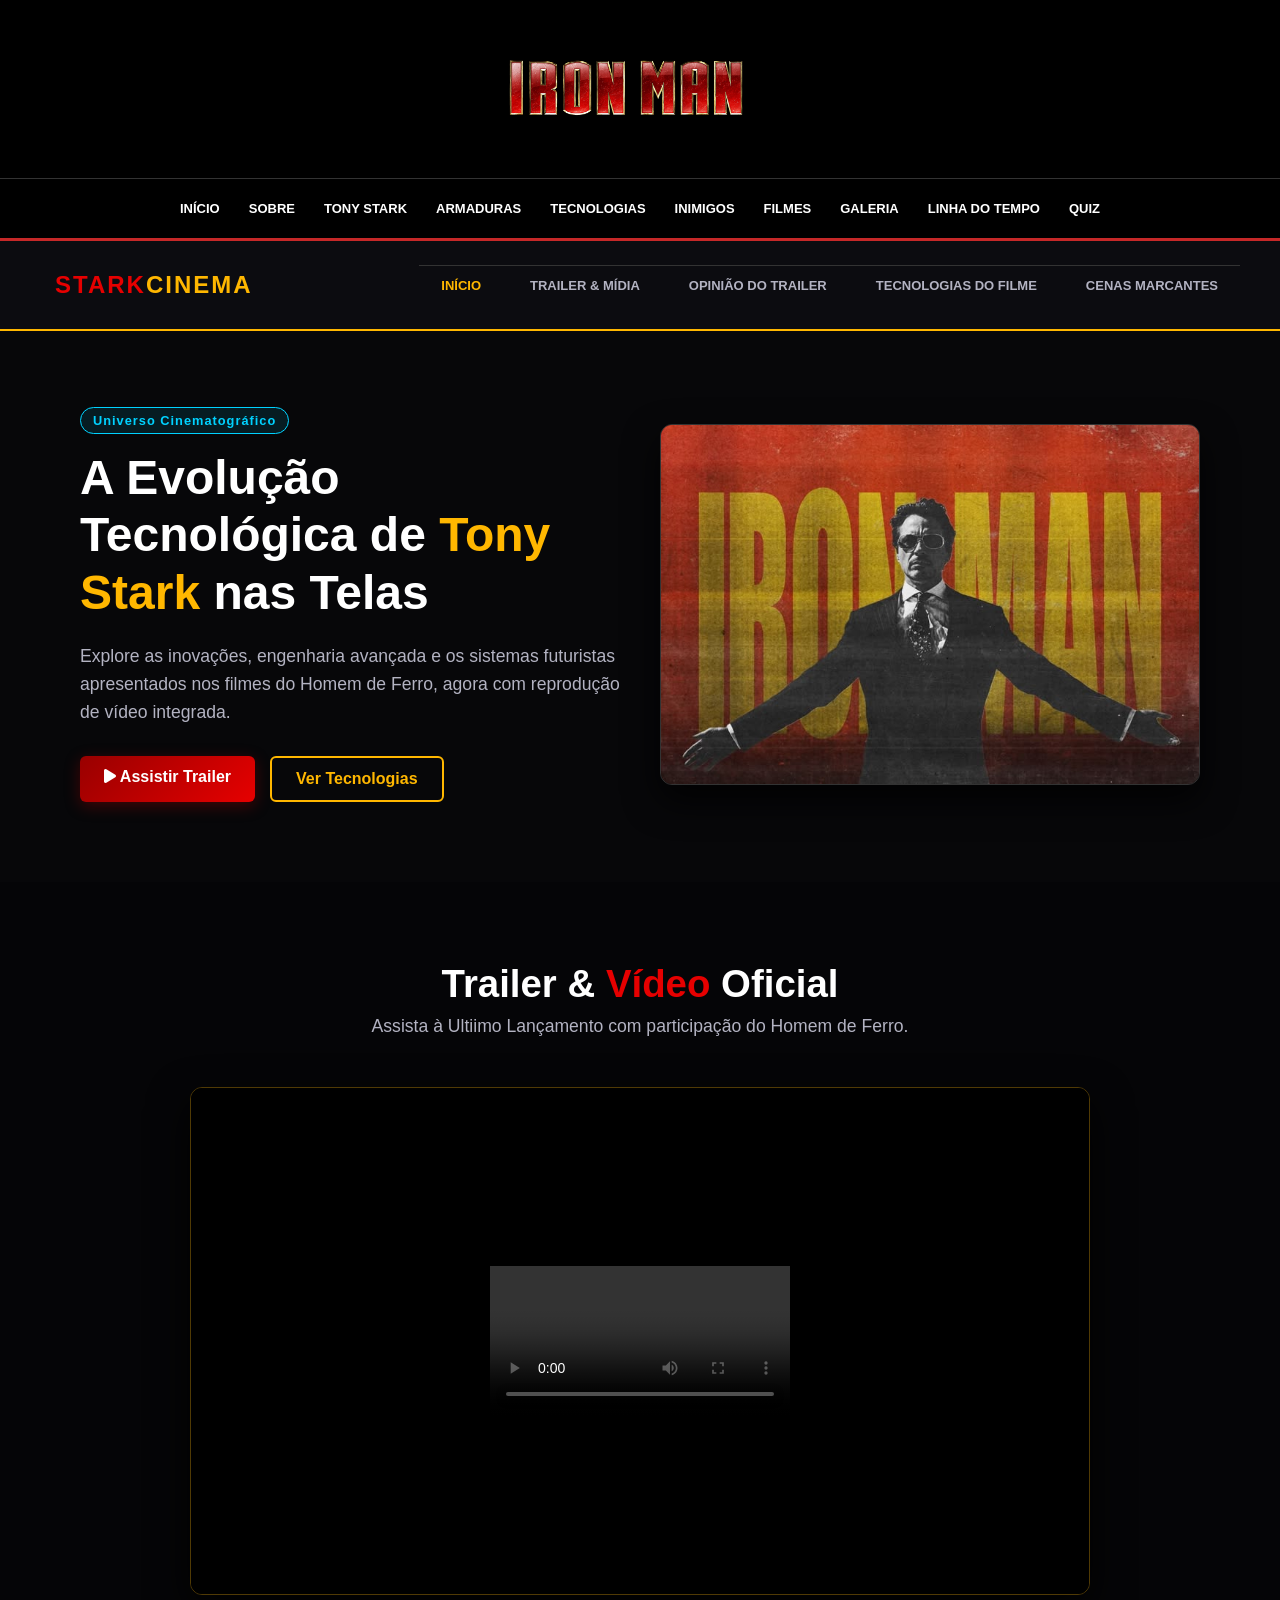
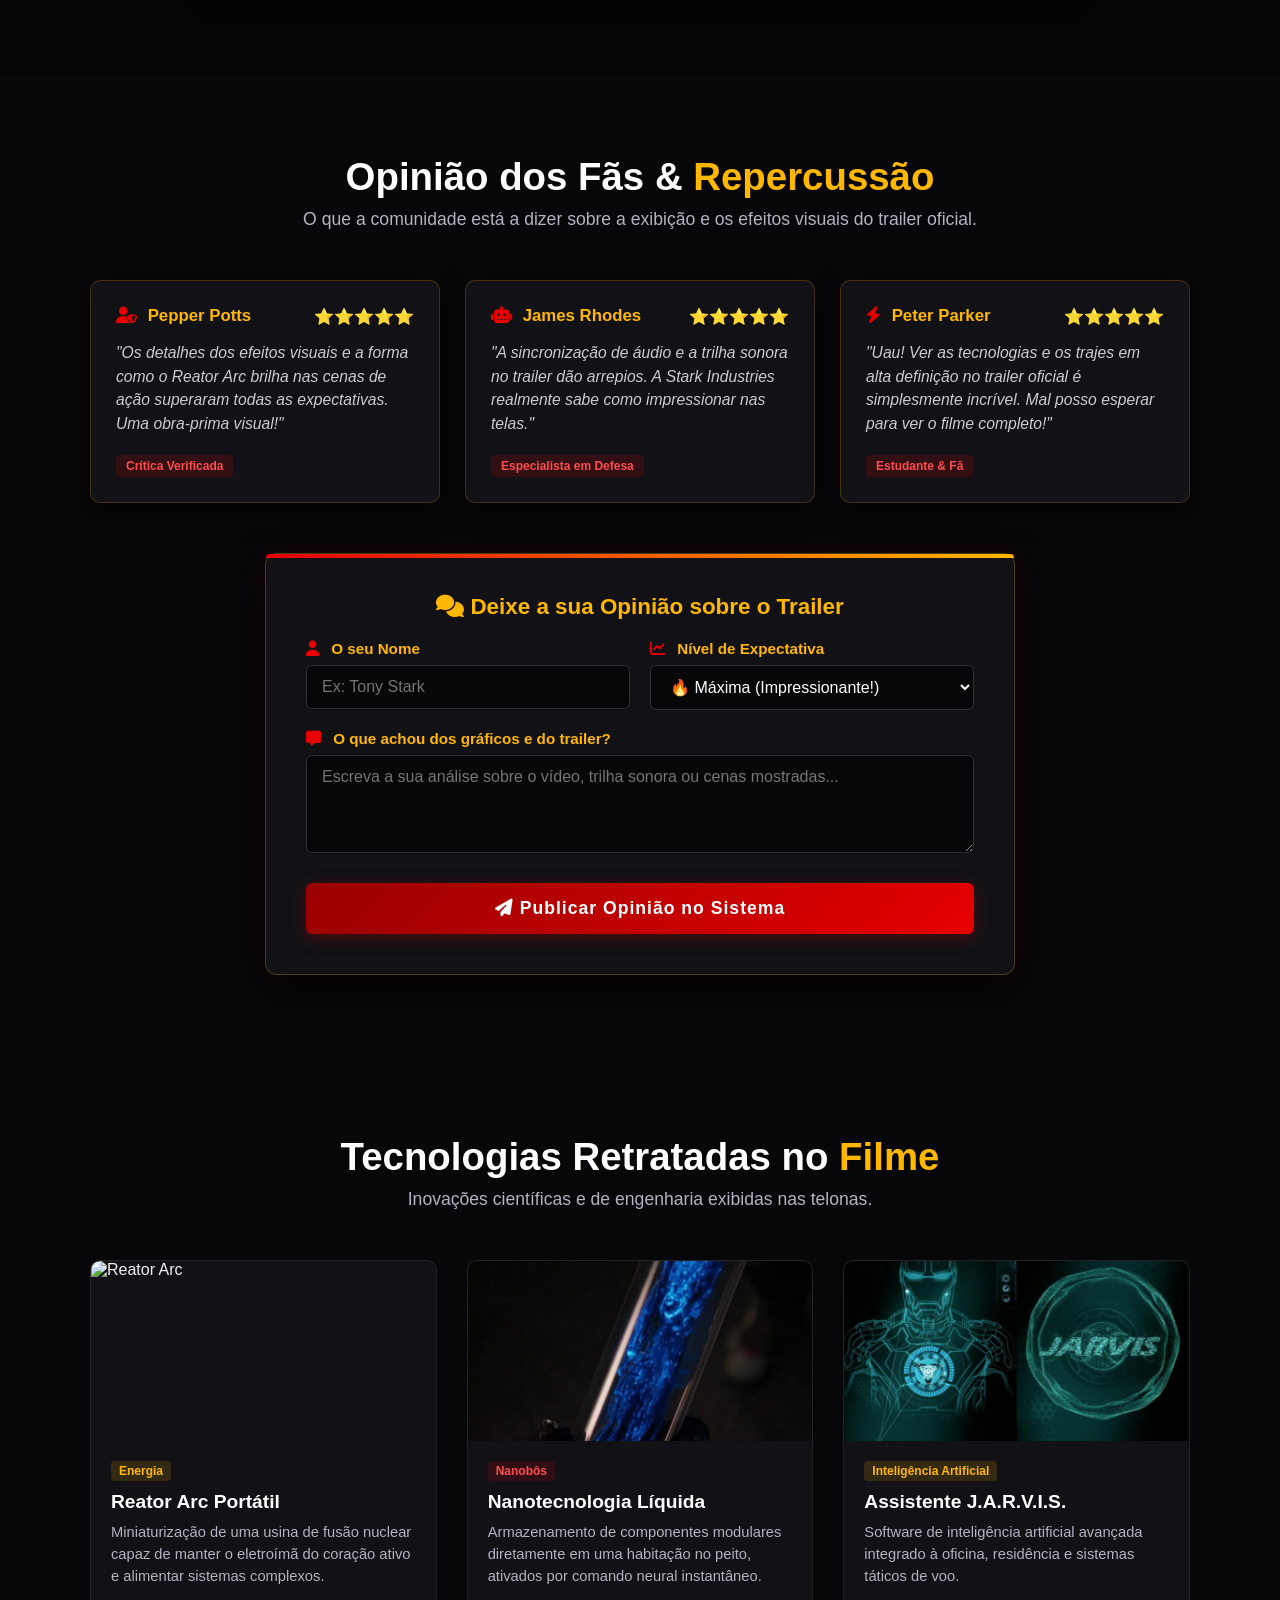
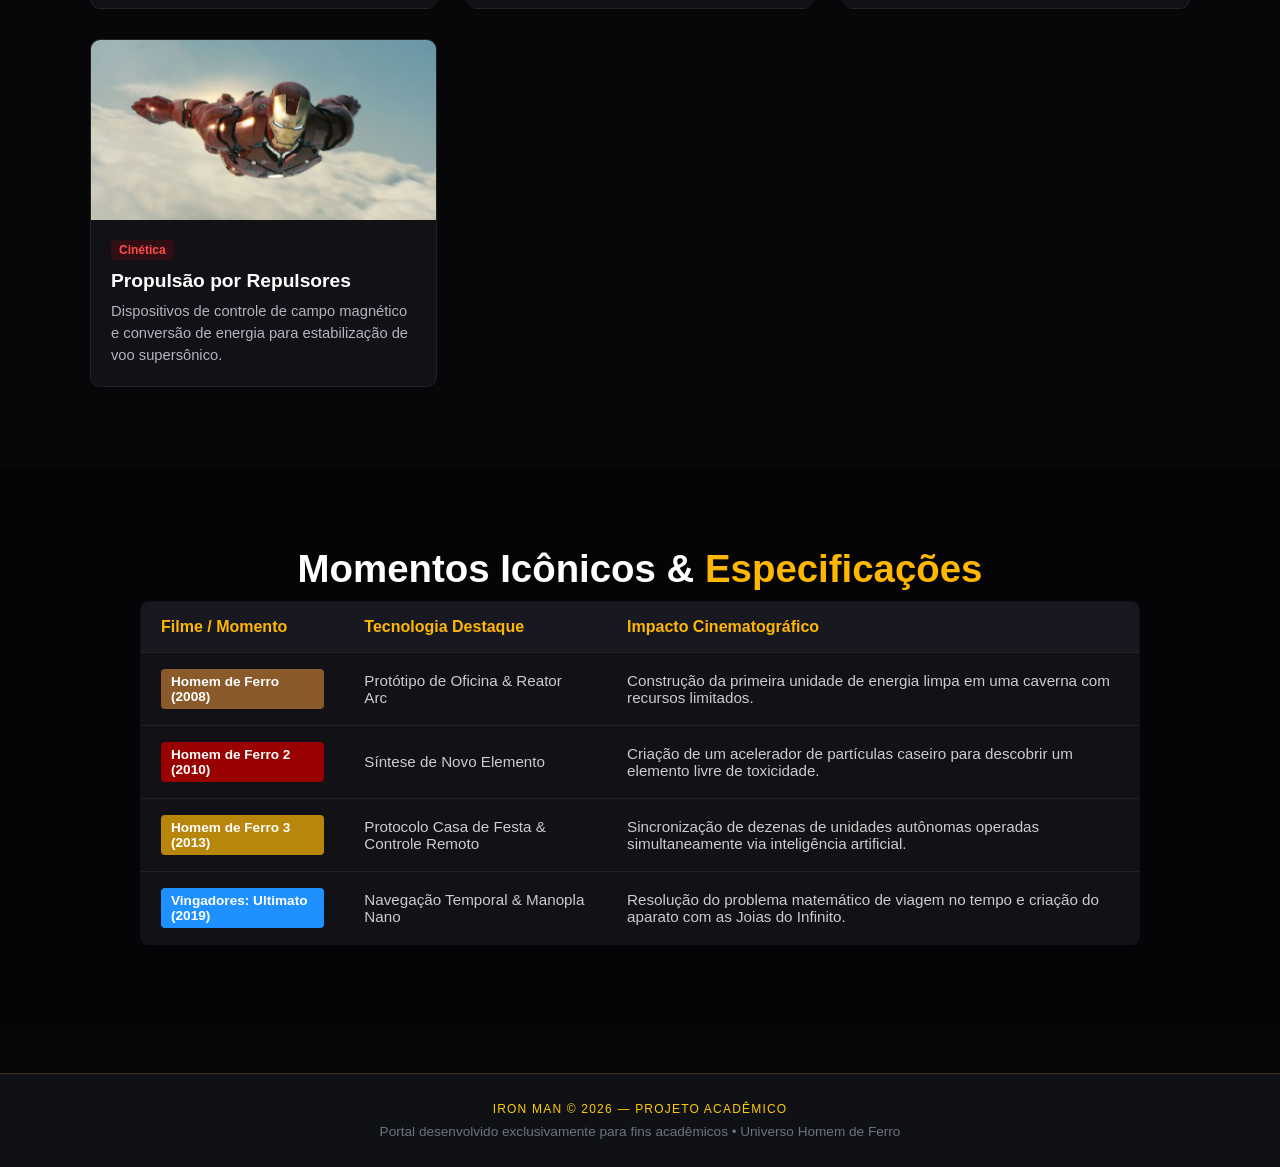
==== filmes.html @ 5f481f51 "Primeiro envio do site Iron Man" ====
<!DOCTYPE html>
<html lang="pt-BR">
<head>
    <meta charset="UTF-8">
    <meta name="viewport" content="width=device-width, initial-scale=1.0">
    <title>Stark Industries - Cinematografia & Tecnologia</title>
    <link rel="stylesheet" href="css/filmesstyle.css">
    <link rel="stylesheet" href="https://cdnjs.cloudflare.com/ajax/libs/font-awesome/6.4.0/css/all.min.css">
</head>
<body>
      <header>
        <div class="logo">
            <a href="index.html">
                <img src="img/Iron-Man-Logo.png" alt="Iron Man">
            </a>
        </div>
        <nav>
            <a href="index.html">Início</a>
            <a href="sobre.html">Sobre</a>
            <a href="tony-stark.html">Tony Stark</a>
            <a href="armaduras.html">Armaduras</a>
            <a href="tecnologias.html" class="active">Tecnologias</a>
            <a href="inimigos.html">Inimigos</a>
            <a href="filmes.html">Filmes</a>
            <a href="galeria.html">Galeria</a>
            <a href="linhadotempo.html">Linha do tempo</a>
            <a href="quiz.html">Quiz</a>
        </nav>
    </header>


    <div class="navbar">
        <div class="logo">
            <span class="highlight-red">STARK</span><span class="highlight-yellow">CINEMA</span>
        </div>
        <nav>
            <ul>
                <li><a href="#home" class="active">Início</a></li>
                <li><a href="#trailer">Trailer & Mídia</a></li>
                <li><a href="#opiniao-trailer">Opinião do Trailer</a></li>
                <li><a href="#tecnologias">Tecnologias do Filme</a></li>
                <li><a href="#cenas">Cenas Marcantes</a></li>
            </ul>
        </nav>
    </div>

    <section id="home" class="hero">
        <div class="hero-content">
            <span class="badge">Universo Cinematográfico</span>
            <h1>A Evolução Tecnológica de <span class="text-yellow">Tony Stark</span> nas Telas</h1>
            <p>Explore as inovações, engenharia avançada e os sistemas futuristas apresentados nos filmes do Homem de Ferro, agora com reprodução de vídeo integrada.</p>
            <div class="hero-buttons">
                <a href="#trailer" class="btn btn-primary"><i class="fa-solid fa-play"></i> Assistir Trailer</a>
                <a href="#tecnologias" class="btn btn-secondary">Ver Tecnologias</a>
            </div>
        </div>
        <div class="hero-image">
            <img src="img/1043779651160642908.jpeg" alt="Holografia e Inovação Cinematográfica">
        </div>
    </section>

    <section id="trailer" class="section bg-darker">
        <h2 class="section-title">Trailer & <span class="text-red">Vídeo</span> Oficial</h2>
        <p class="section-subtitle">Assista à Ultiimo Lançamento com participação do Homem de Ferro.</p>
        
        <div class="video-container-wrapper">
            <div class="video-frame">
                <iframe src="video/Vingadores Ultimato Trailer 2 Dublado (HD) - Marvel Geek (720p).mp4" 
                        title="Trailer Vingadores Ultimato" 
                        frameborder="0" 
                        allow="accelerometer; autoplay; clipboard-write; encrypted-media; gyroscope; picture-in-picture" 
                        allowfullscreen>
                </iframe>
            </div>
        </div>
    </section>

    <section id="opiniao-trailer" class="section">
        <h2 class="section-title">Opinião dos Fãs & <span class="text-yellow">Repercussão</span></h2>
        <p class="section-subtitle">O que a comunidade está a dizer sobre a exibição e os efeitos visuais do trailer oficial.</p>

        <div class="opinions-grid">
            <div class="opinion-card">
                <div class="opinion-header">
                    <span class="user-name"><i class="fa-solid fa-user-shield"></i> Pepper Potts</span>
                    <span class="rating">⭐⭐⭐⭐⭐</span>
                </div>
                <p class="opinion-text">"Os detalhes dos efeitos visuais e a forma como o Reator Arc brilha nas cenas de ação superaram todas as expectativas. Uma obra-prima visual!"</p>
                <span class="opinion-tag">Crítica Verificada</span>
            </div>

            <div class="opinion-card">
                <div class="opinion-header">
                    <span class="user-name"><i class="fa-solid fa-robot"></i> James Rhodes</span>
                    <span class="rating">⭐⭐⭐⭐⭐</span>
                </div>
                <p class="opinion-text">"A sincronização de áudio e a trilha sonora no trailer dão arrepios. A Stark Industries realmente sabe como impressionar nas telas."</p>
                <span class="opinion-tag">Especialista em Defesa</span>
            </div>

            <div class="opinion-card">
                <div class="opinion-header">
                    <span class="user-name"><i class="fa-solid fa-bolt"></i> Peter Parker</span>
                    <span class="rating">⭐⭐⭐⭐⭐</span>
                </div>
                <p class="opinion-text">"Uau! Ver as tecnologias e os trajes em alta definição no trailer oficial é simplesmente incrível. Mal posso esperar para ver o filme completo!"</p>
                <span class="opinion-tag">Estudante & Fã</span>
            </div>
        </div>

        <div class="form-container-wrapper" style="margin-top: 50px;">
            <h3 style="color: #ffb700; margin-bottom: 20px; font-size: 1.4rem; text-align: center;">
                <i class="fa-solid fa-comments"></i> Deixe a sua Opinião sobre o Trailer
            </h3>
            <form class="stark-form" action="#" method="POST">
                
                <div class="form-row">
                    <div class="form-group">
                        <label for="nome-opiniao"><i class="fa-solid fa-user"></i> O seu Nome</label>
                        <input type="text" id="nome-opiniao" name="nome-opiniao" placeholder="Ex: Tony Stark" required>
                    </div>

                    <div class="form-group">
                        <label for="expectativa"><i class="fa-solid fa-chart-line"></i> Nível de Expectativa</label>
                        <select id="expectativa" name="expectativa">
                            <option value="maxima">🔥 Máxima (Impressionante!)</option>
                            <option value="alta">⚡ Alta (Muito bom)</option>
                            <option value="boa">👍 Boa (Esperava um pouco mais)</option>
                        </select>
                    </div>
                </div>

                <div class="form-group">
                    <label for="comentario-trailer"><i class="fa-solid fa-message"></i> O que achou dos gráficos e do trailer?</label>
                    <textarea id="comentario-trailer" name="comentario-trailer" rows="4" placeholder="Escreva a sua análise sobre o vídeo, trilha sonora ou cenas mostradas..." required></textarea>
                </div>

                <button type="submit" class="btn btn-primary btn-submit">
                    <i class="fa-solid fa-paper-plane"></i> Publicar Opinião no Sistema
                </button>
            </form>
        </div>
    </section>

    <section id="tecnologias" class="section">
        <h2 class="section-title">Tecnologias Retratadas no <span class="text-yellow">Filme</span></h2>
        <p class="section-subtitle">Inovações científicas e de engenharia exibidas nas telonas.</p>
        
        <div class="tech-grid">
            <div class="tech-card">
                <div class="tech-img-container">
                    <img src="c:\Users\luizg\Downloads\939000591028332773.jpg" alt="Reator Arc">
                </div>
                <div class="tech-info">
                    <span class="tech-tag tag-yellow">Energia</span>
                    <h3>Reator Arc Portátil</h3>
                    <p>Miniaturização de uma usina de fusão nuclear capaz de manter o eletroímã do coração ativo e alimentar sistemas complexos.</p>
                </div>
            </div>

            <div class="tech-card">
                <div class="tech-img-container">
                    <img src="img/nan.jpeg" alt="Nanotecnologia">
                </div>
                <div class="tech-info">
                    <span class="tech-tag tag-red">Nanobôs</span>
                    <h3>Nanotecnologia Líquida</h3>
                    <p>Armazenamento de componentes modulares diretamente em uma habitação no peito, ativados por comando neural instantâneo.</p>
                </div>
            </div>

            <div class="tech-card">
                <div class="tech-img-container">
                    <img src="img/jarvis.jpeg" alt="I.A. Jarvis">
                </div>
                <div class="tech-info">
                    <span class="tech-tag tag-yellow">Inteligência Artificial</span>
                    <h3>Assistente J.A.R.V.I.S.</h3>
                    <p>Software de inteligência artificial avançada integrado à oficina, residência e sistemas táticos de voo.</p>
                </div>
            </div>

            <div class="tech-card">
                <div class="tech-img-container">
                    <img src="img/iron.jpeg" alt="Propulsão">
                </div>
                <div class="tech-info">
                    <span class="tech-tag tag-red">Cinética</span>
                    <h3>Propulsão por Repulsores</h3>
                    <p>Dispositivos de controle de campo magnético e conversão de energia para estabilização de voo supersônico.</p>
                </div>
            </div>
        </div>
    </section>

    <section id="cenas" class="section bg-darker">
        <h2 class="section-title">Momentos Icônicos & <span class="text-yellow">Especificações</span></h2>
        <div class="methods-table-wrapper">
            <table class="methods-table">
            <thead>
                <tr>
                    <th>Filme / Momento</th>
                    <th>Tecnologia Destaque</th>
                    <th>Impacto Cinematográfico</th>
                </tr>
            </thead>
            <tbody>
                <tr>
                    <td><span class="method-badge mark1">Homem de Ferro (2008)</span></td>
                    <td>Protótipo de Oficina & Reator Arc</td>
                    <td>Construção da primeira unidade de energia limpa em uma caverna com recursos limitados.</td>
                </tr>
                <tr>
                    <td><span class="method-badge mark3">Homem de Ferro 2 (2010)</span></td>
                    <td>Síntese de Novo Elemento</td>
                    <td>Criação de um acelerador de partículas caseiro para descobrir um elemento livre de toxicidade.</td>
                </tr>
                <tr>
                    <td><span class="method-badge mark5">Homem de Ferro 3 (2013)</span></td>
                    <td>Protocolo Casa de Festa & Controle Remoto</td>
                    <td>Sincronização de dezenas de unidades autônomas operadas simultaneamente via inteligência artificial.</td>
                </tr>
                <tr>
                    <td><span class="method-badge infinity">Vingadores: Ultimato (2019)</span></td>
                    <td>Navegação Temporal & Manopla Nano</td>
                    <td>Resolução do problema matemático de viagem no tempo e criação do aparato com as Joias do Infinito.</td>
                </tr>
            </tbody>
        </table>
        </div>
    </section>

<footer class="border-t border-stark-hudBorder bg-stark-darkBg mt-12 py-6">
    <div class="max-w-7xl mx-auto px-4 text-center">
        <p class="font-orbitron text-xs text-stark-cyan tracking-widest uppercase mb-2">
            IRON MAN © 2026 — PROJETO ACADÊMICO
        <p class="text-xs text-neutral-500">
                Portal desenvolvido exclusivamente para fins acadêmicos • Universo Homem de Ferro
        </p>
</footer>
</body>
</html>
---- css/filmesstyle.css ----
* {
    margin: 0;
    padding: 0;
    box-sizing: border-box;
    font-family: 'Segoe UI', Tahoma, Geneva, Verdana, sans-serif;
}

body {
    background-color: #070709;
    color: #f1f1f1;
    overflow-x: hidden;
}

/* CORES DE TEXTO E DESTAQUE */
.text-yellow {
    color: #ffb700;
}

.text-red {
    color: #e60000;
}

.highlight-red {
    color: #e60000;
    font-weight: bold;
}

.highlight-yellow {
    color: #ffb700;
    font-weight: bold;
}

.navbar {
    background-color: #0c0c10;
    display: flex;
    justify-content: space-between;
    align-items: center;
    padding: 15px 40px;
    position: sticky;
    top: 0;
    z-index: 1000;
    border-bottom: 2px solid #ffb700;
}

.logo {
    font-size: 1.5rem;
    letter-spacing: 2px;
}

header {
    background-color: #000;
    border-bottom: 3px solid #c62828;
}

.logo {
    display: flex;
    justify-content: center;
    padding: 15px;
}

.logo img {
    width: 280px;
    max-width: 90%;
    height: auto;
}

nav {
    display: flex;
    justify-content: center;
    flex-wrap: wrap;
    border-top: 1px solid #333;
    padding: 10px;
    gap: 5px;
}

nav a {
    color: white;
    text-decoration: none;
    font-size: 13px;
    font-weight: bold;
    text-transform: uppercase;
    padding: 12px;
    transition: 0.3s ease;
}

nav a:hover {
    color: #f5c542;
    background-color: #222;
    border-bottom: 2px solid #c62828;
}
.navbar nav ul {
    list-style: none;
    display: flex;
    gap: 25px;
}

.navbar nav ul li a {
    color: #b3b3c2;
    text-decoration: none;
    font-weight: 600;
    transition: color 0.3s;
}

.navbar nav ul li a:hover,
.navbar nav ul li a.active {
    color: #ffb700;
}

.hero {
    display: flex;
    align-items: center;
    justify-content: space-between;
    padding: 80px 40px;
    max-width: 1200px;
    margin: 0 auto;
    gap: 40px;
}

.hero-content {
    flex: 1;
}

.badge {
    background: rgba(0, 210, 255, 0.1);
    color: #00d2ff;
    border: 1px solid #00d2ff;
    padding: 5px 12px;
    border-radius: 20px;
    font-size: 0.8rem;
    font-weight: bold;
    letter-spacing: 1px;
}

.hero h1 {
    font-size: 3rem;
    margin: 20px 0;
    line-height: 1.2;
    color: #ffffff;
}

.hero p {
    color: #b3b3c2;
    font-size: 1.1rem;
    margin-bottom: 30px;
    line-height: 1.6;
}

.hero-buttons {
    display: flex;
    gap: 15px;
}

.btn {
    padding: 12px 24px;
    border-radius: 6px;
    font-weight: bold;
    text-decoration: none;
    transition: all 0.3s ease;
}

.btn-primary {
    background: linear-gradient(135deg, #990000, #e60000);
    color: white;
    box-shadow: 0 4px 15px rgba(153, 0, 0, 0.4);
}

.btn-primary:hover {
    background: linear-gradient(135deg, #cc0000, #ff1a1a);
    transform: translateY(-2px);
}

.btn-secondary {
    background: transparent;
    border: 2px solid #ffb700;
    color: #ffb700;
}

.btn-secondary:hover {
    background: rgba(255, 183, 0, 0.1);
    transform: translateY(-2px);
}

.hero-image {
    flex: 1;
}

.hero-image img {
    width: 100%;
    border-radius: 12px;
    border: 1px solid #333;
    box-shadow: 0 15px 35px rgba(0, 0, 0, 0.8);
    object-fit: cover;
    max-height: 450px;
}

.section {
    padding: 80px 20px;
    text-align: center;
}

.bg-darker {
    background-color: #050507;
}

.section-title {
    font-size: 2.4rem;
    margin-bottom: 10px;
    color: #ffffff;
}

.section-subtitle {
    color: #b3b3c2;
    font-size: 1.1rem;
    margin-bottom: 50px;
}

.video-container-wrapper {
    max-width: 900px;
    margin: 0 auto;
}

.video-frame {
    position: relative;
    padding-bottom: 56.25%; 
    height: 0;
    overflow: hidden;
    border-radius: 12px;
    border: 1px solid rgba(255, 183, 0, 0.3);
    box-shadow: 0 15px 40px rgba(0, 0, 0, 0.9);
}

.video-frame iframe,
.video-frame video {
    position: absolute;
    top: 0;
    left: 0;
    width: 100%;
    height: 100%;
    border: none;
}

.opinions-grid {
    display: grid;
    grid-template-columns: repeat(auto-fit, minmax(300px, 1fr));
    gap: 25px;
    max-width: 1100px;
    margin: 0 auto;
    text-align: left;
}

.opinion-card {
    background-color: #121216;
    border: 1px solid rgba(255, 183, 0, 0.2);
    border-radius: 10px;
    padding: 25px;
    box-shadow: 0 8px 25px rgba(0, 0, 0, 0.7);
    transition: transform 0.3s ease, border-color 0.3s ease;
    display: flex;
    flex-direction: column;
    justify-content: space-between;
}

.opinion-card:hover {
    transform: translateY(-5px);
    border-color: #ffb700;
}

.opinion-header {
    display: flex;
    justify-content: space-between;
    align-items: center;
    margin-bottom: 15px;
}

.user-name {
    font-weight: bold;
    color: #ffb700;
    font-size: 1.05rem;
}

.user-name i {
    margin-right: 6px;
    color: #e60000;
}

.opinion-text {
    color: #cccccc;
    font-size: 0.98rem;
    line-height: 1.5;
    margin-bottom: 20px;
    font-style: italic;
}

.opinion-tag {
    align-self: flex-start;
    background: rgba(230, 0, 0, 0.15);
    color: #ff4d4d;
    font-size: 0.75rem;
    padding: 4px 10px;
    border-radius: 4px;
    font-weight: bold;
}

.form-container-wrapper {
    max-width: 750px;
    margin: 0 auto;
    background: #121216;
    border: 1px solid rgba(255, 183, 0, 0.25);
    border-radius: 12px;
    padding: 40px;
    box-shadow: 0 15px 35px rgba(0, 0, 0, 0.85), 0 0 20px rgba(153, 0, 0, 0.2);
    position: relative;
    text-align: left;
}

.form-container-wrapper::before {
    content: '';
    position: absolute;
    top: 0;
    left: 0;
    width: 100%;
    height: 4px;
    background: linear-gradient(90deg, #e60000, #ffb700);
    border-top-left-radius: 12px;
    border-top-right-radius: 12px;
}

.stark-form {
    display: flex;
    flex-direction: column;
    gap: 20px;
}

.form-row {
    display: grid;
    grid-template-columns: 1fr 1fr;
    gap: 20px;
}

.form-group {
    display: flex;
    flex-direction: column;
    gap: 8px;
}

.form-group label {
    font-size: 0.95rem;
    color: #ffb700;
    font-weight: 600;
}

.form-group label i {
    margin-right: 8px;
    color: #e60000;
}

.form-group input,
.form-group select,
.form-group textarea {
    width: 100%;
    padding: 12px 15px;
    background-color: #070709;
    border: 1px solid #2c2c35;
    border-radius: 6px;
    color: #ffffff;
    font-size: 1rem;
    font-family: inherit;
    transition: all 0.3s ease;
}

.form-group input:focus,
.form-group select:focus,
.form-group textarea:focus {
    outline: none;
    border-color: #ffb700;
    box-shadow: 0 0 12px rgba(255, 183, 0, 0.35);
    background-color: #0d0d12;
}

.btn-submit {
    width: 100%;
    border: none;
    cursor: pointer;
    font-size: 1.1rem;
    margin-top: 10px;
    padding: 15px;
    border-radius: 6px;
    font-weight: bold;
    letter-spacing: 1px;
}

.tech-grid {
    display: grid;
    grid-template-columns: repeat(auto-fit, minmax(260px, 1fr));
    gap: 30px;
    max-width: 1100px;
    margin: 0 auto;
}

.tech-card {
    background-color: #111116;
    border: 1px solid #222;
    border-radius: 10px;
    overflow: hidden;
    transition: transform 0.3s ease, border-color 0.3s ease;
    text-align: left;
}

.tech-card:hover {
    transform: translateY(-5px);
    border-color: #ffb700;
}

.tech-img-container {
    height: 180px;
    overflow: hidden;
}

.tech-img-container img {
    width: 100%;
    height: 100%;
    object-fit: cover;
}

.tech-info {
    padding: 20px;
}

.tech-tag {
    font-size: 0.75rem;
    padding: 3px 8px;
    border-radius: 4px;
    font-weight: bold;
    display: inline-block;
    margin-bottom: 10px;
}

.tag-yellow {
    background: rgba(255, 183, 0, 0.15);
    color: #ffb700;
}

.tag-red {
    background: rgba(230, 0, 0, 0.15);
    color: #ff4d4d;
}

.tech-info h3 {
    color: #ffffff;
    font-size: 1.2rem;
    margin-bottom: 8px;
}

.tech-info p {
    color: #b3b3c2;
    font-size: 0.92rem;
    line-height: 1.5;
}

.methods-table-wrapper {
    max-width: 1000px;
    margin: 0 auto;
    overflow-x: auto;
}

.methods-table {
    width: 100%;
    border-collapse: collapse;
    background-color: #111116;
    border-radius: 8px;
    overflow: hidden;
    border: 1px solid #222;
    text-align: left;
}

.methods-table th, 
.methods-table td {
    padding: 16px 20px;
    border-bottom: 1px solid #222;
}

.methods-table th {
    background-color: #181820;
    color: #ffb700;
    font-weight: 600;
}

.methods-table td {
    color: #cccccc;
    font-size: 0.95rem;
}

.method-badge {
    padding: 5px 10px;
    border-radius: 4px;
    font-size: 0.85rem;
    font-weight: bold;
    color: white;
    display: inline-block;
}

.mark1 { background-color: #8b5a2b; }
.mark3 { background-color: #990000; }
.mark5 { background-color: #b8860b; }
.infinity { background-color: #1e90ff; }

footer {
    border-top: 1px solid rgba(255, 204, 0, 0.2);
    background-color: #0f1115;
    margin-top: 3rem;
    padding: 1.75rem 1rem;
    text-align: center;
}

footer p:first-child {
    font-family: 'Orbitron', sans-serif;
    font-size: 0.75rem;
    color: #ffcc00;
    letter-spacing: 0.1em;
    text-transform: uppercase;
    margin-bottom: 0.5rem;
}

footer p:last-child {
    font-size: 0.85rem;
    color: #6b7280;
}

@media (max-width: 768px) {
    .hero {
        flex-direction: column;
        padding: 40px 20px;
    }
    .hero h1 {
        font-size: 2.2rem;
    }
    .navbar {
        padding: 15px 20px;
        flex-direction: column;
        gap: 15px;
    }
    .form-row {
        grid-template-columns: 1fr;
    }
}
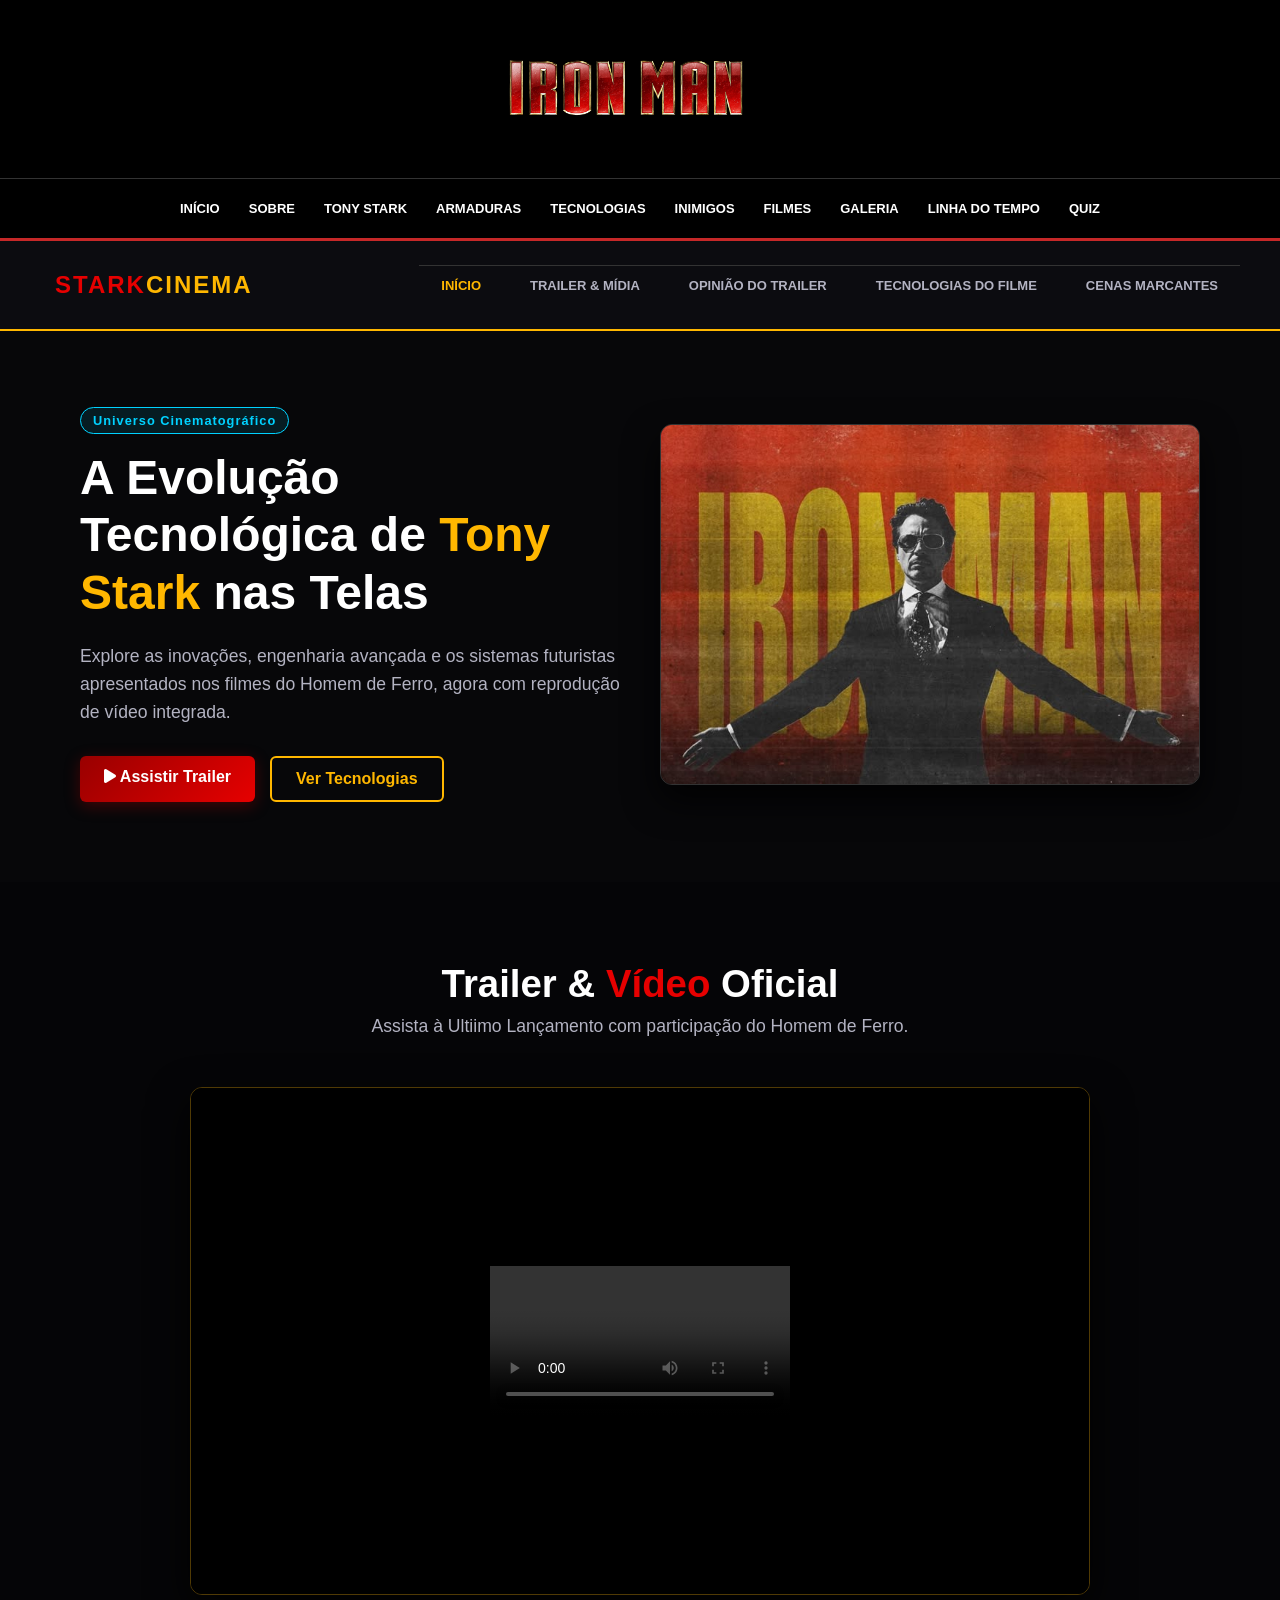
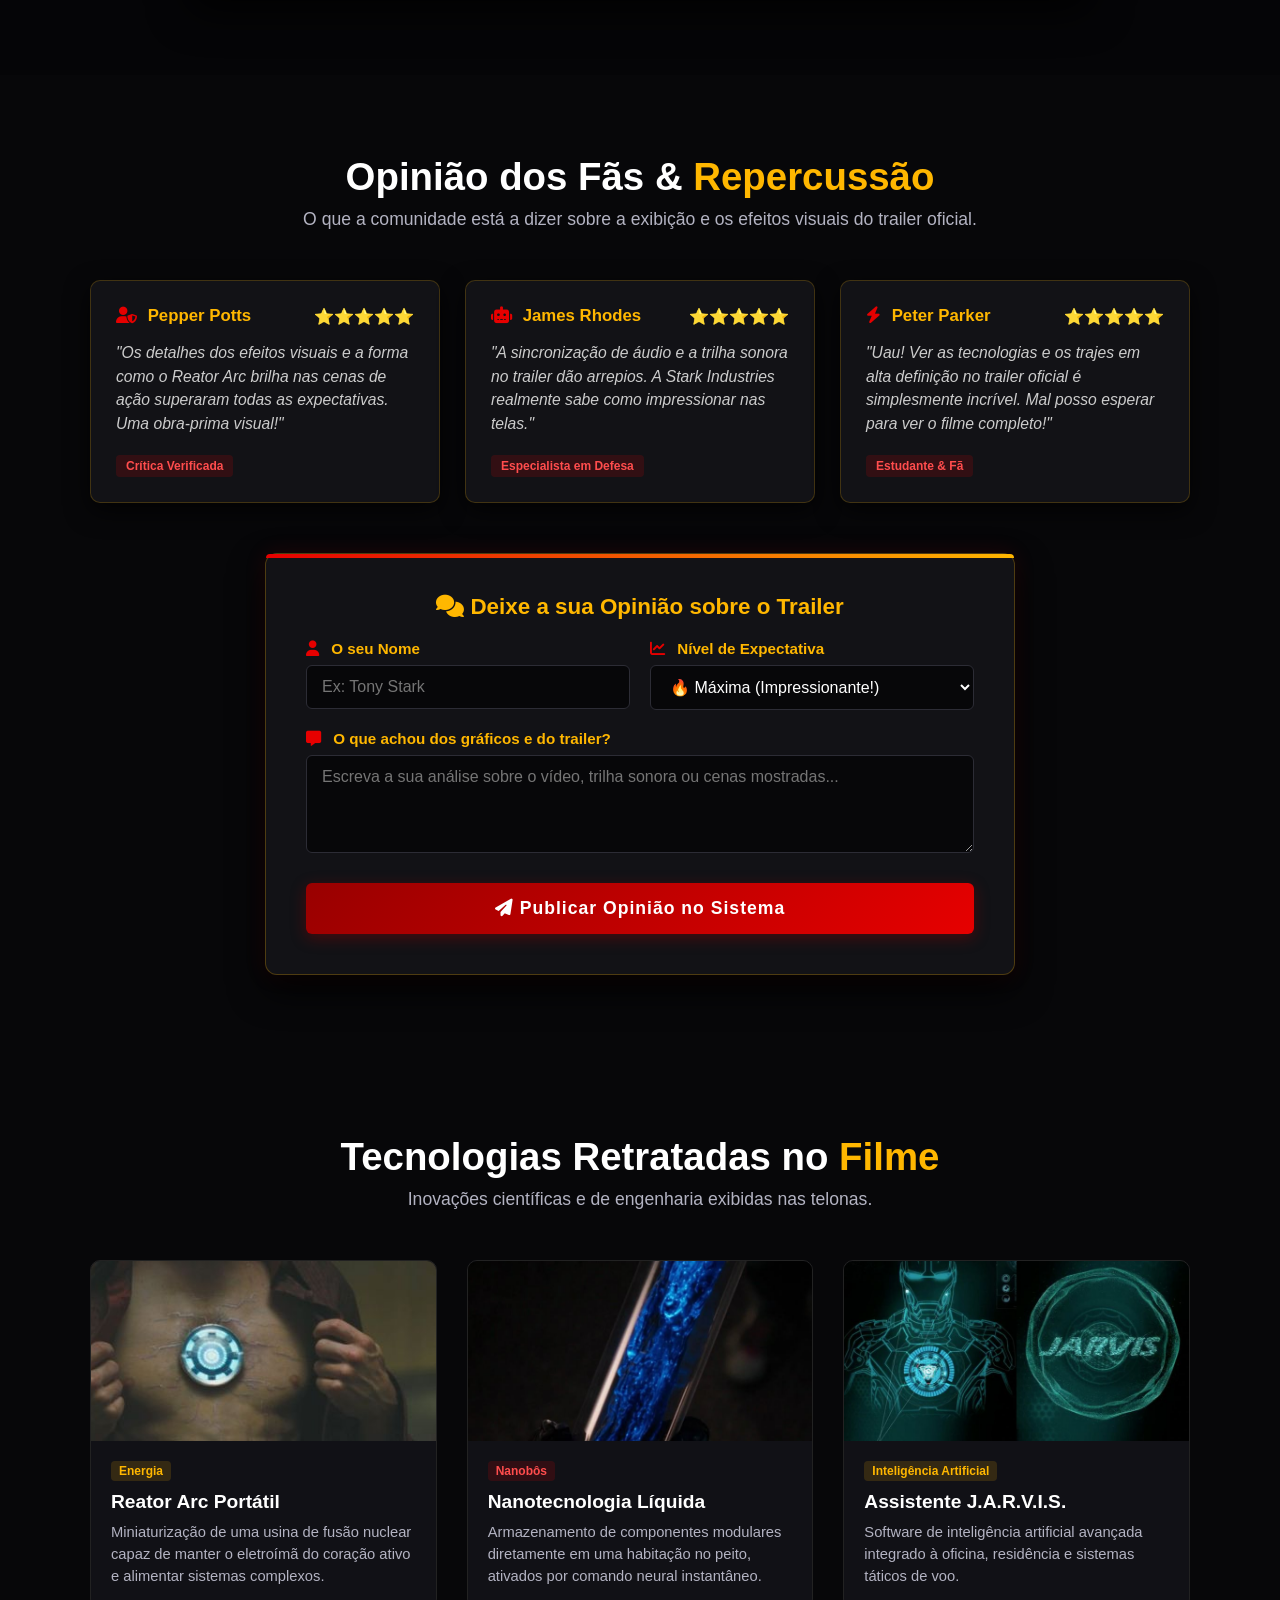
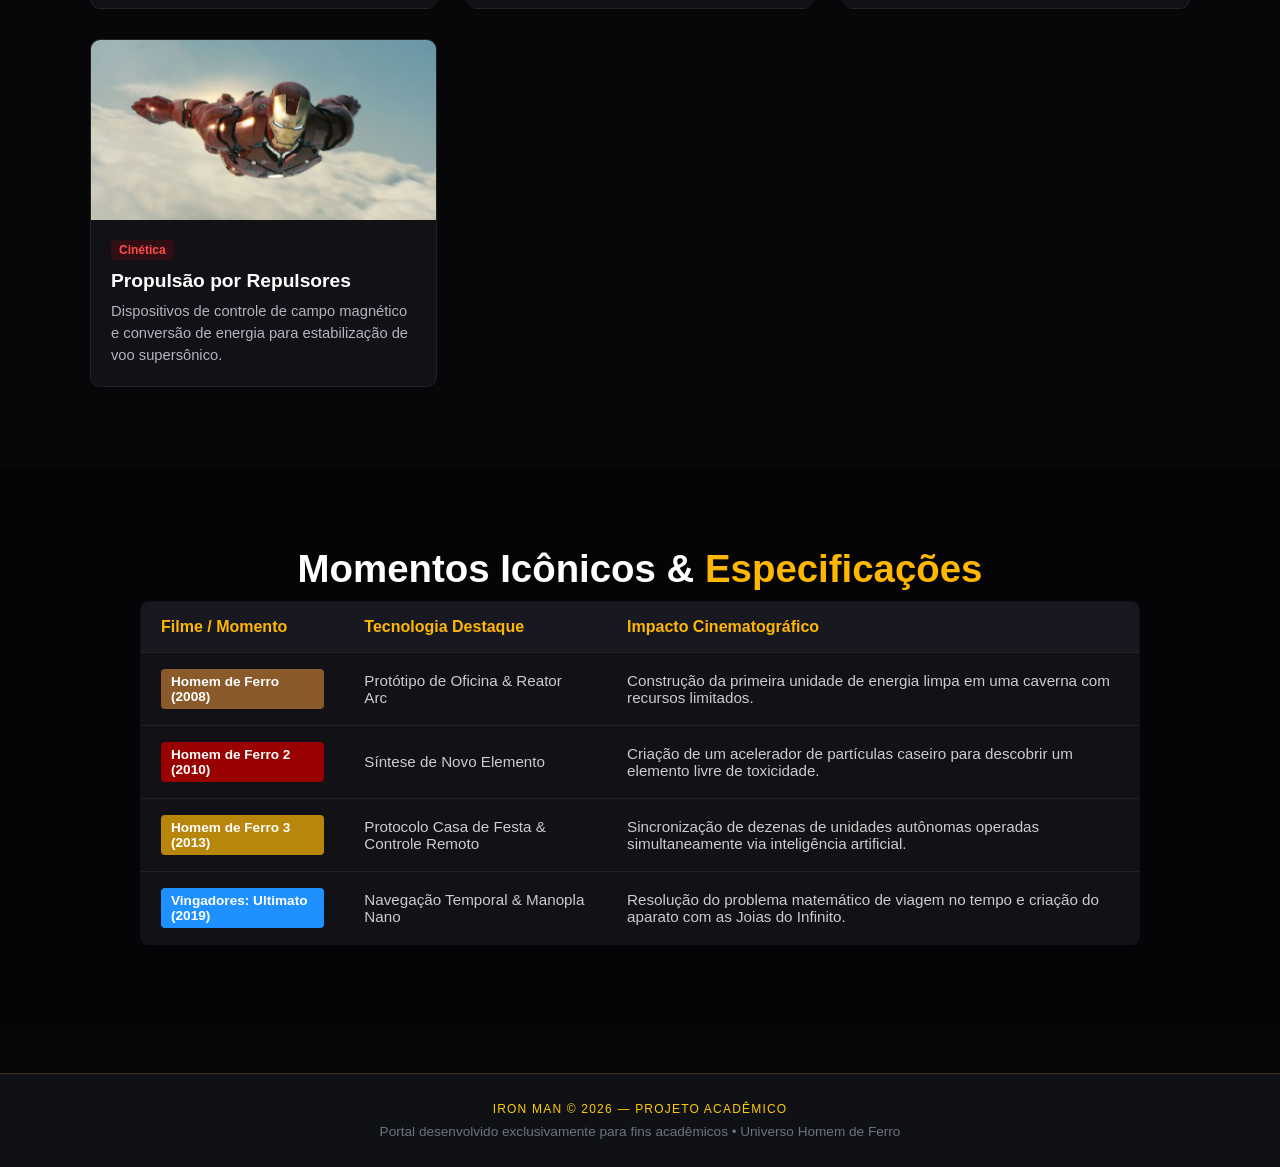
==== commit b33ac68f: "exclusão de erros" ====
--- a/filmes.html
+++ b/filmes.html
@@ -149,7 +149,7 @@
         <div class="tech-grid">
             <div class="tech-card">
                 <div class="tech-img-container">
-                    <img src="c:\Users\luizg\Downloads\939000591028332773.jpg" alt="Reator Arc">
+                    <img src="img/reator.jpg" alt="Reator Arc">
                 </div>
                 <div class="tech-info">
                     <span class="tech-tag tag-yellow">Energia</span>
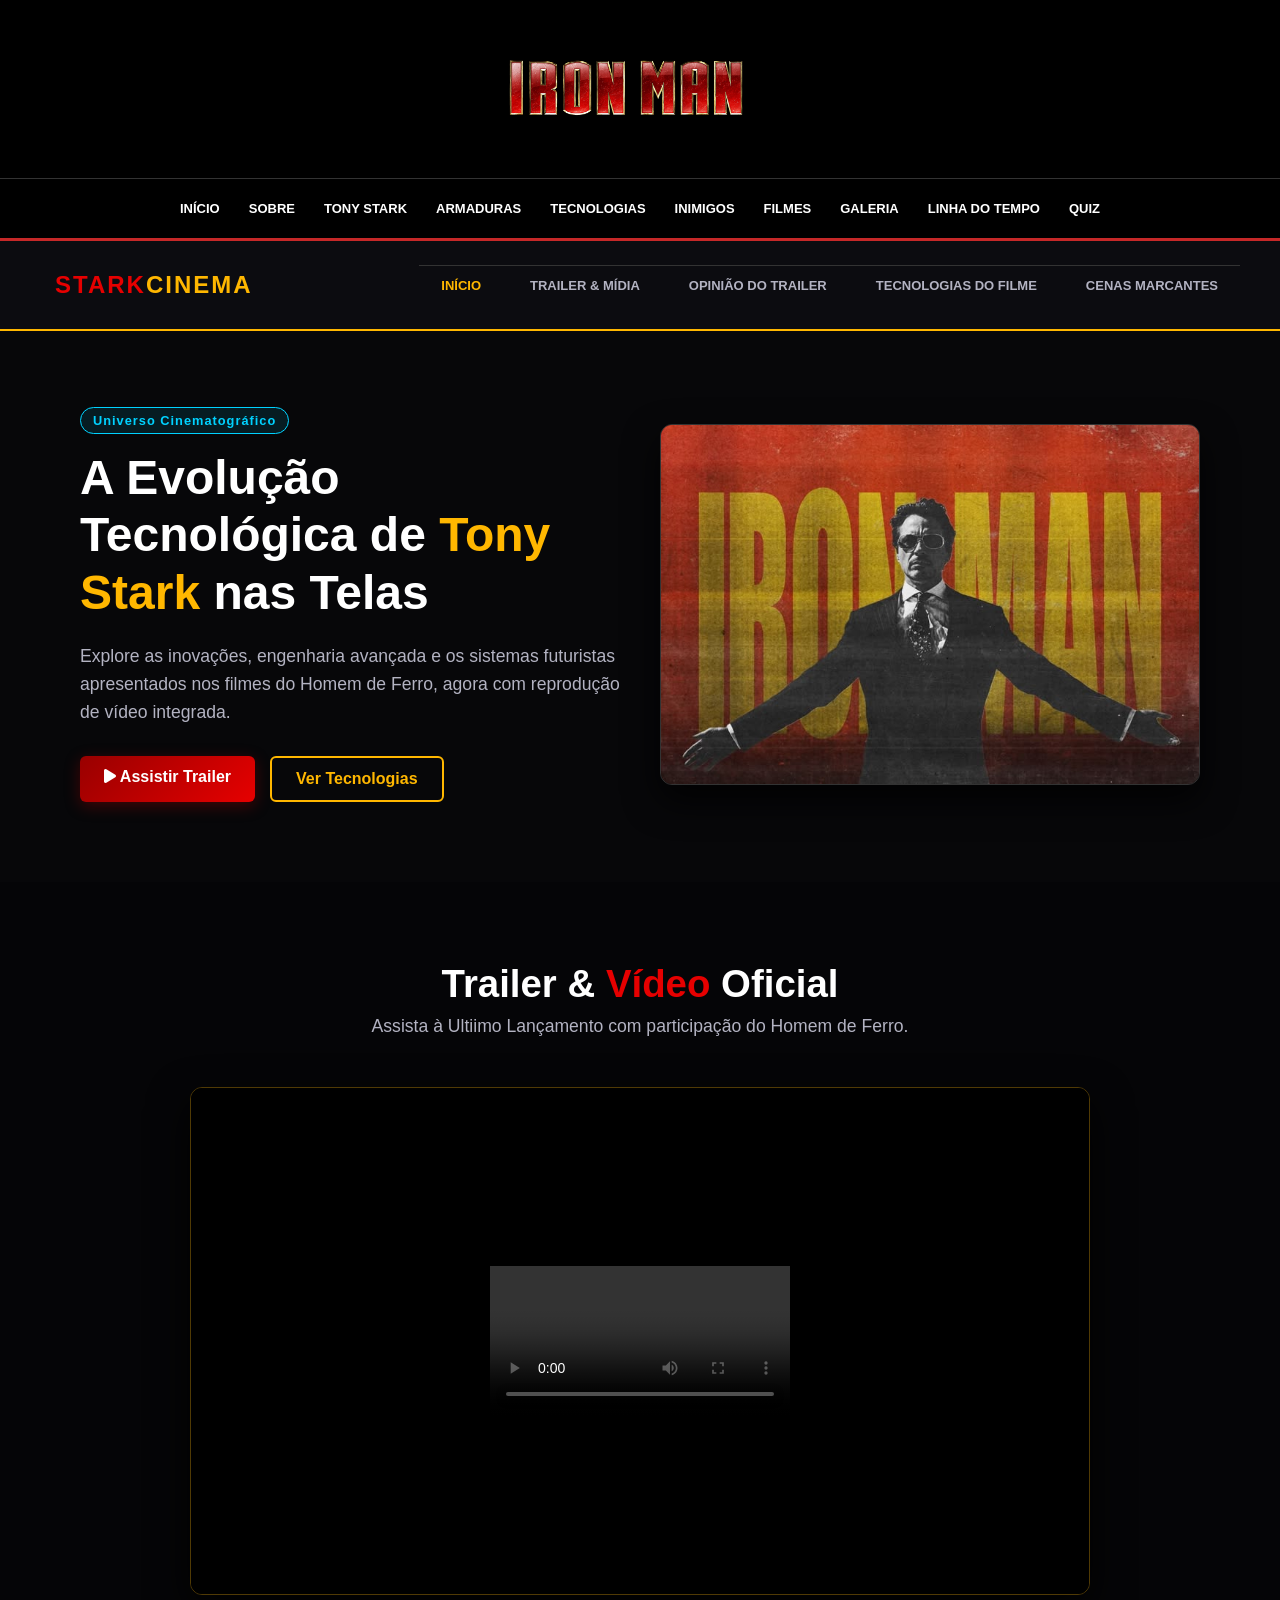
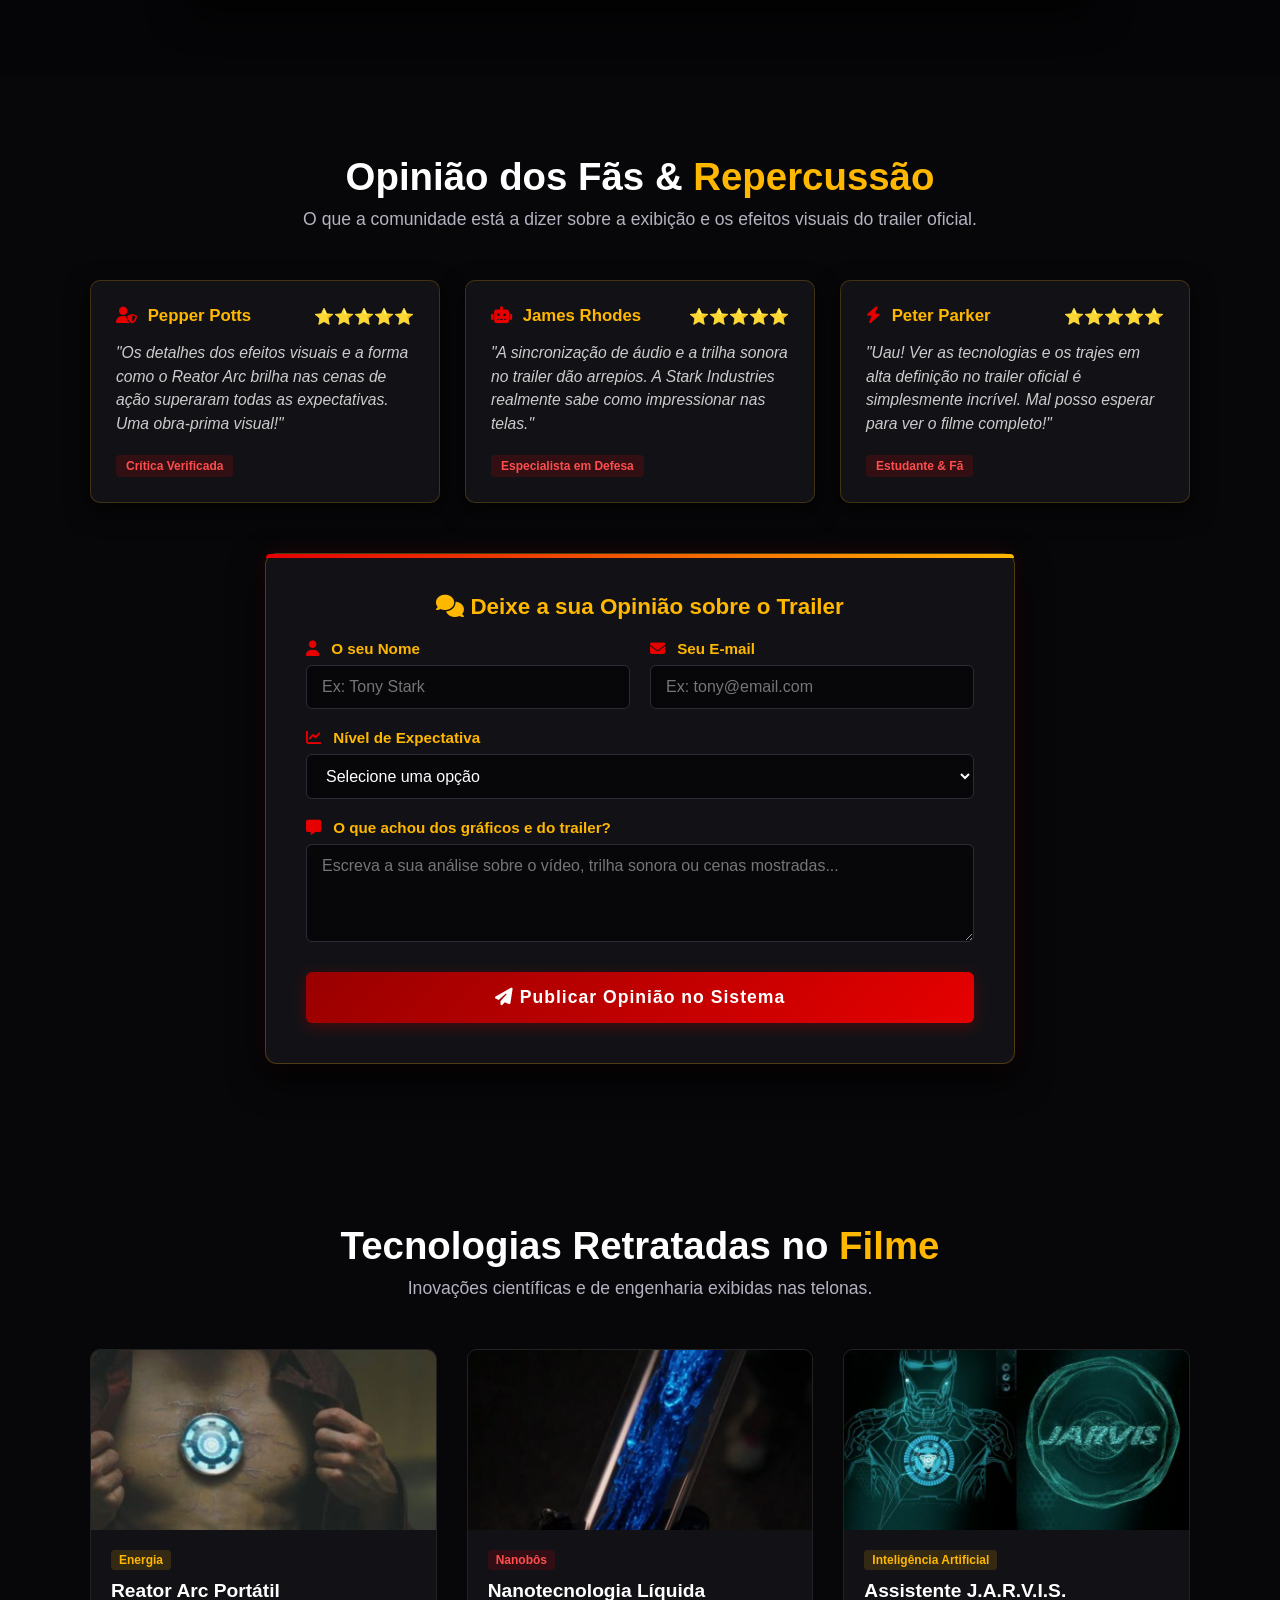
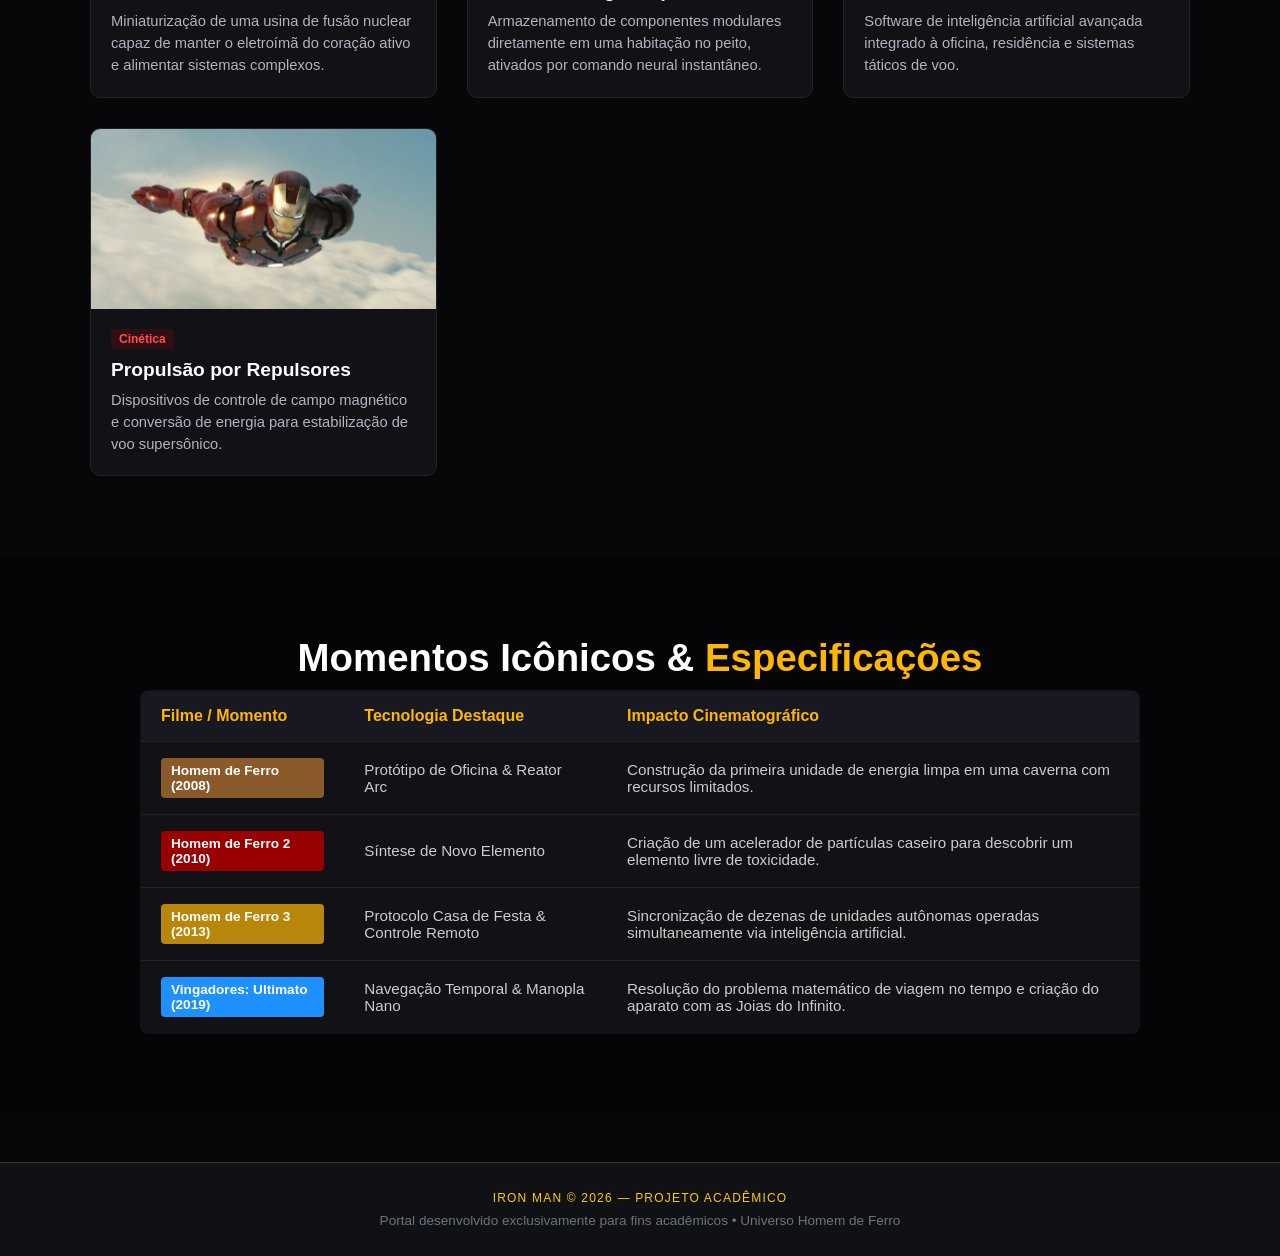
==== commit c478bc95: "atualizações js" ====
--- a/filmes.html
+++ b/filmes.html
@@ -108,37 +108,74 @@
             </div>
         </div>
 
-        <div class="form-container-wrapper" style="margin-top: 50px;">
-            <h3 style="color: #ffb700; margin-bottom: 20px; font-size: 1.4rem; text-align: center;">
-                <i class="fa-solid fa-comments"></i> Deixe a sua Opinião sobre o Trailer
-            </h3>
-            <form class="stark-form" action="#" method="POST">
-                
-                <div class="form-row">
-                    <div class="form-group">
-                        <label for="nome-opiniao"><i class="fa-solid fa-user"></i> O seu Nome</label>
-                        <input type="text" id="nome-opiniao" name="nome-opiniao" placeholder="Ex: Tony Stark" required>
-                    </div>
-
-                    <div class="form-group">
-                        <label for="expectativa"><i class="fa-solid fa-chart-line"></i> Nível de Expectativa</label>
-                        <select id="expectativa" name="expectativa">
-                            <option value="maxima">🔥 Máxima (Impressionante!)</option>
-                            <option value="alta">⚡ Alta (Muito bom)</option>
-                            <option value="boa">👍 Boa (Esperava um pouco mais)</option>
-                        </select>
-                    </div>
-                </div>
-
-                <div class="form-group">
-                    <label for="comentario-trailer"><i class="fa-solid fa-message"></i> O que achou dos gráficos e do trailer?</label>
-                    <textarea id="comentario-trailer" name="comentario-trailer" rows="4" placeholder="Escreva a sua análise sobre o vídeo, trilha sonora ou cenas mostradas..." required></textarea>
-                </div>
-
-                <button type="submit" class="btn btn-primary btn-submit">
-                    <i class="fa-solid fa-paper-plane"></i> Publicar Opinião no Sistema
-                </button>
-            </form>
+        
+<div class="form-container-wrapper" style="margin-top: 50px;">
+    <h3 style="color: #ffb700; margin-bottom: 20px; font-size: 1.4rem; text-align: center;">
+        <i class="fa-solid fa-comments"></i> Deixe a sua Opinião sobre o Trailer
+    </h3>
+
+    <form class="stark-form" id="formOpiniao">
+
+        <div class="form-row">
+            <div class="form-group">
+                <label for="nome-opiniao">
+                    <i class="fa-solid fa-user"></i> O seu Nome
+                </label>
+                <input
+                    type="text"
+                    id="nome-opiniao"
+                    name="nome-opiniao"
+                    placeholder="Ex: Tony Stark"
+                    minlength="3"
+                    pattern="[A-Za-zÀ-ÿ ]{3,}"
+                    required>
+            </div>
+
+            <div class="form-group">
+                <label for="email-opiniao">
+                    <i class="fa-solid fa-envelope"></i> Seu E-mail
+                </label>
+                <input
+                    type="email"
+                    id="email-opiniao"
+                    name="email-opiniao"
+                    placeholder="Ex: tony@email.com"
+                    required>
+            </div>
+        </div>
+
+        <div class="form-group">
+            <label for="expectativa">
+                <i class="fa-solid fa-chart-line"></i> Nível de Expectativa
+            </label>
+            <select id="expectativa" name="expectativa" required>
+                <option value="" disabled selected>Selecione uma opção</option>
+                <option value="maxima">🔥 Máxima (Impressionante!)</option>
+                <option value="alta">⚡ Alta (Muito bom)</option>
+                <option value="boa">👍 Boa (Esperava um pouco mais)</option>
+            </select>
+        </div>
+
+        <div class="form-group">
+            <label for="comentario-trailer">
+                <i class="fa-solid fa-message"></i> O que achou dos gráficos e do trailer?
+            </label>
+            <textarea
+                id="comentario-trailer"
+                name="comentario-trailer"
+                rows="4"
+                minlength="10"
+                placeholder="Escreva a sua análise sobre o vídeo, trilha sonora ou cenas mostradas..."
+                required></textarea>
+        </div>
+
+        <button type="submit" class="btn btn-primary btn-submit">
+            <i class="fa-solid fa-paper-plane"></i> Publicar Opinião no Sistema
+        </button>
+
+    </form>
+</div>
+
         </div>
     </section>
 
@@ -238,5 +275,6 @@
                 Portal desenvolvido exclusivamente para fins acadêmicos • Universo Homem de Ferro
         </p>
 </footer>
+<script src="js/filmes.js"></script>
 </body>
 </html>
